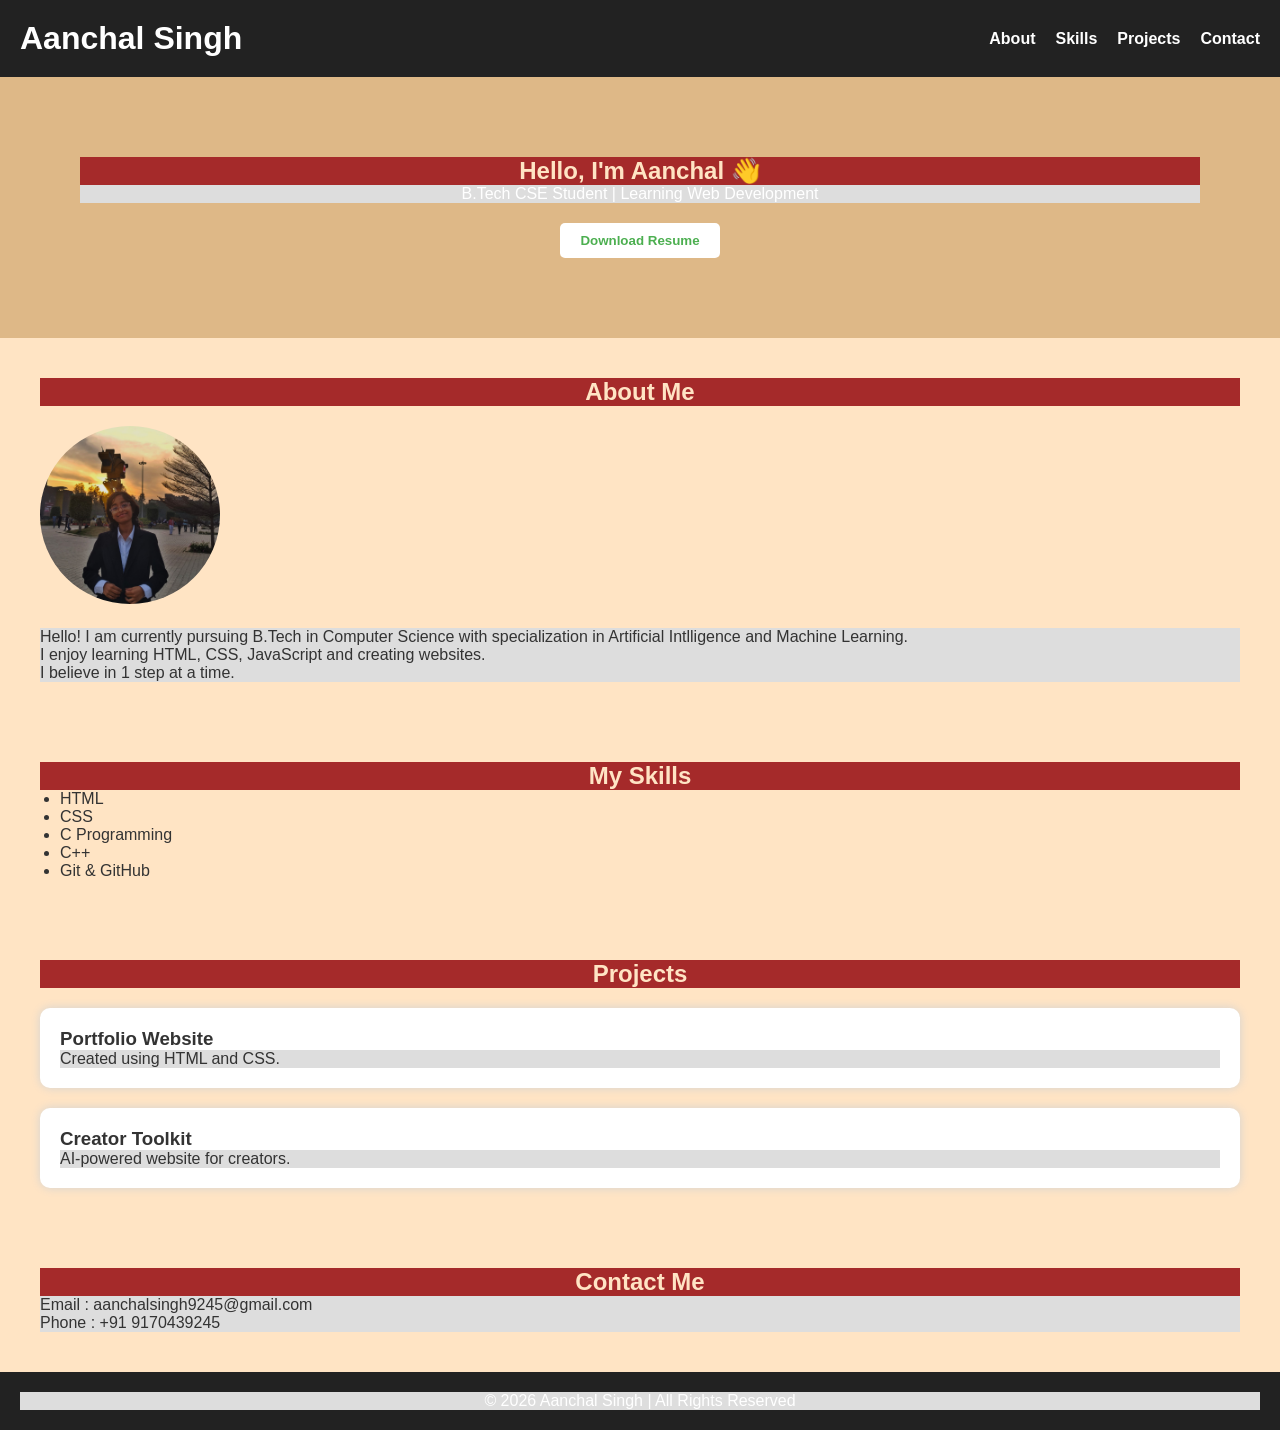
==== index.html @ ee15a7a4 "first project using html" ====
<!DOCTYPE html>
<!-- Tells the browser that this document is HTML5 -->

<html lang="en">
<!-- Root element of the webpage. lang="en" means the page language is English -->

<head>

    <!-- Character encoding (supports almost all languages) -->
    <meta charset="UTF-8">

    <!-- Makes website responsive on mobile devices -->
    <meta name="viewport" content="width=device-width, initial-scale=1.0">

    <!-- Title displayed on browser tab -->
    <title>Aanchal's Portfolio</title>

    <!-- Connecting external CSS file -->
    <link rel="stylesheet" href="style.css">

</head>

<body>

    <!-- ================= HEADER ================= -->

    <header>

        <!-- Website Name -->
        <h1>Aanchal Singh</h1>

        <!-- Navigation Bar -->
        <nav>

            <!-- Unordered List -->
            <ul>

                <!-- Anchor tags create clickable links -->
                <li><a href="#about">About</a></li>

                <li><a href="#skills">Skills</a></li>

                <li><a href="#projects">Projects</a></li>

                <li><a href="#contact">Contact</a></li>

            </ul>

        </nav>

    </header>

    <!-- ================= HERO SECTION ================= -->

    <section class="hero">

        <h2>Hello, I'm Aanchal 👋</h2>

        <p>
            B.Tech CSE Student | Learning Web Development
        </p>

        <button>Download Resume</button>

    </section>

    <!-- ================= ABOUT ================= -->

    <section id="about">

        <h2>About Me</h2>

        <img src="aanchal.jpeg" alt="My Photo">

        <p>

            Hello!
            I am currently pursuing B.Tech in Computer Science with specialization in Artificial Intlligence and Machine Learning. <br>
            I enjoy learning HTML, CSS, JavaScript and creating websites.
            <br>
            I believe in 1 step at a time.

        </p>

    </section>

    <!-- ================= SKILLS ================= -->

    <section id="skills">

        <h2>My Skills</h2>

        <ul>

            <li>HTML</li>

            <li>CSS</li>

            <li>C Programming</li>

            <li>C++</li>

            <li>Git & GitHub</li>

        </ul>

    </section>

    <!-- ================= PROJECTS ================= -->

    <section id="projects">

        <h2>Projects</h2>

        <div class="project">

            <h3>Portfolio Website</h3>

            <p>
                Created using HTML and CSS.
            </p>

        </div>

        <div class="project">

            <h3>Creator Toolkit</h3>

            <p>
                AI-powered website for creators.
            </p>

        </div>

    </section>

    <!-- ================= CONTACT ================= -->

    <section id="contact">

        <h2>Contact Me</h2>

        <p>Email : aanchalsingh9245@gmail.com</p>

        <p>Phone : +91 9170439245</p>

    </section>

    <!-- ================= FOOTER ================= -->

    <footer>

        <p>
            © 2026 Aanchal Singh | All Rights Reserved
        </p>

    </footer>

</body>

</html>
---- style.css ----
/* Removes default margin and padding from all elements */

*{
    margin:0;
    padding:0;
    box-sizing:border-box;
}

/* Body styling */

body{

    font-family:Arial, sans-serif;

    background-color: bisque;

    color:#333;

}

/* Header */

header{

    background:#222;

    color:white;

    display:flex;

    justify-content:space-between;

    align-items:center;

    padding:20px;

}
h2{
    background-color: brown;
    text-align: center;
    color: bisque;
}

/* Navigation List */

nav ul{

    list-style:none;

    display:flex;

    gap:20px;

}

/* Navigation Links */

nav a{

    color:white;

    text-decoration:none;

    font-weight:bold;

}

/* Hover Effect */

nav a:hover{

    color:yellow;

}

/* Hero Section */

.hero{

    text-align:center;

    padding:80px;

    background-color: burlywood ;

    color:white;

}

/* Button */

button{

    margin-top:20px;

    padding:10px 20px;

    border:none;

    background:white;

    color:#4CAF50;

    font-weight:bold;

    cursor:pointer;

    border-radius:5px;

}

button:hover{

    background:#ddd;

}

/* General Section Styling */

section{

    padding:40px;

}

/* About Image */

#about img{

    width:180px;

    border-radius:50%;

    margin:20px 0;

}

/* Skills List */

#skills ul{

    margin-left:20px;

}

/* Project Cards */

.project{

    background:white;

    padding:20px;

    margin-top:20px;

    border-radius:10px;

    box-shadow:0 0 10px lightgray;

}

/* Footer */

footer{

    text-align:center;

    background:#222;

    color:white;

    padding:20px;

}
p{
    background-color: #ddd;
}
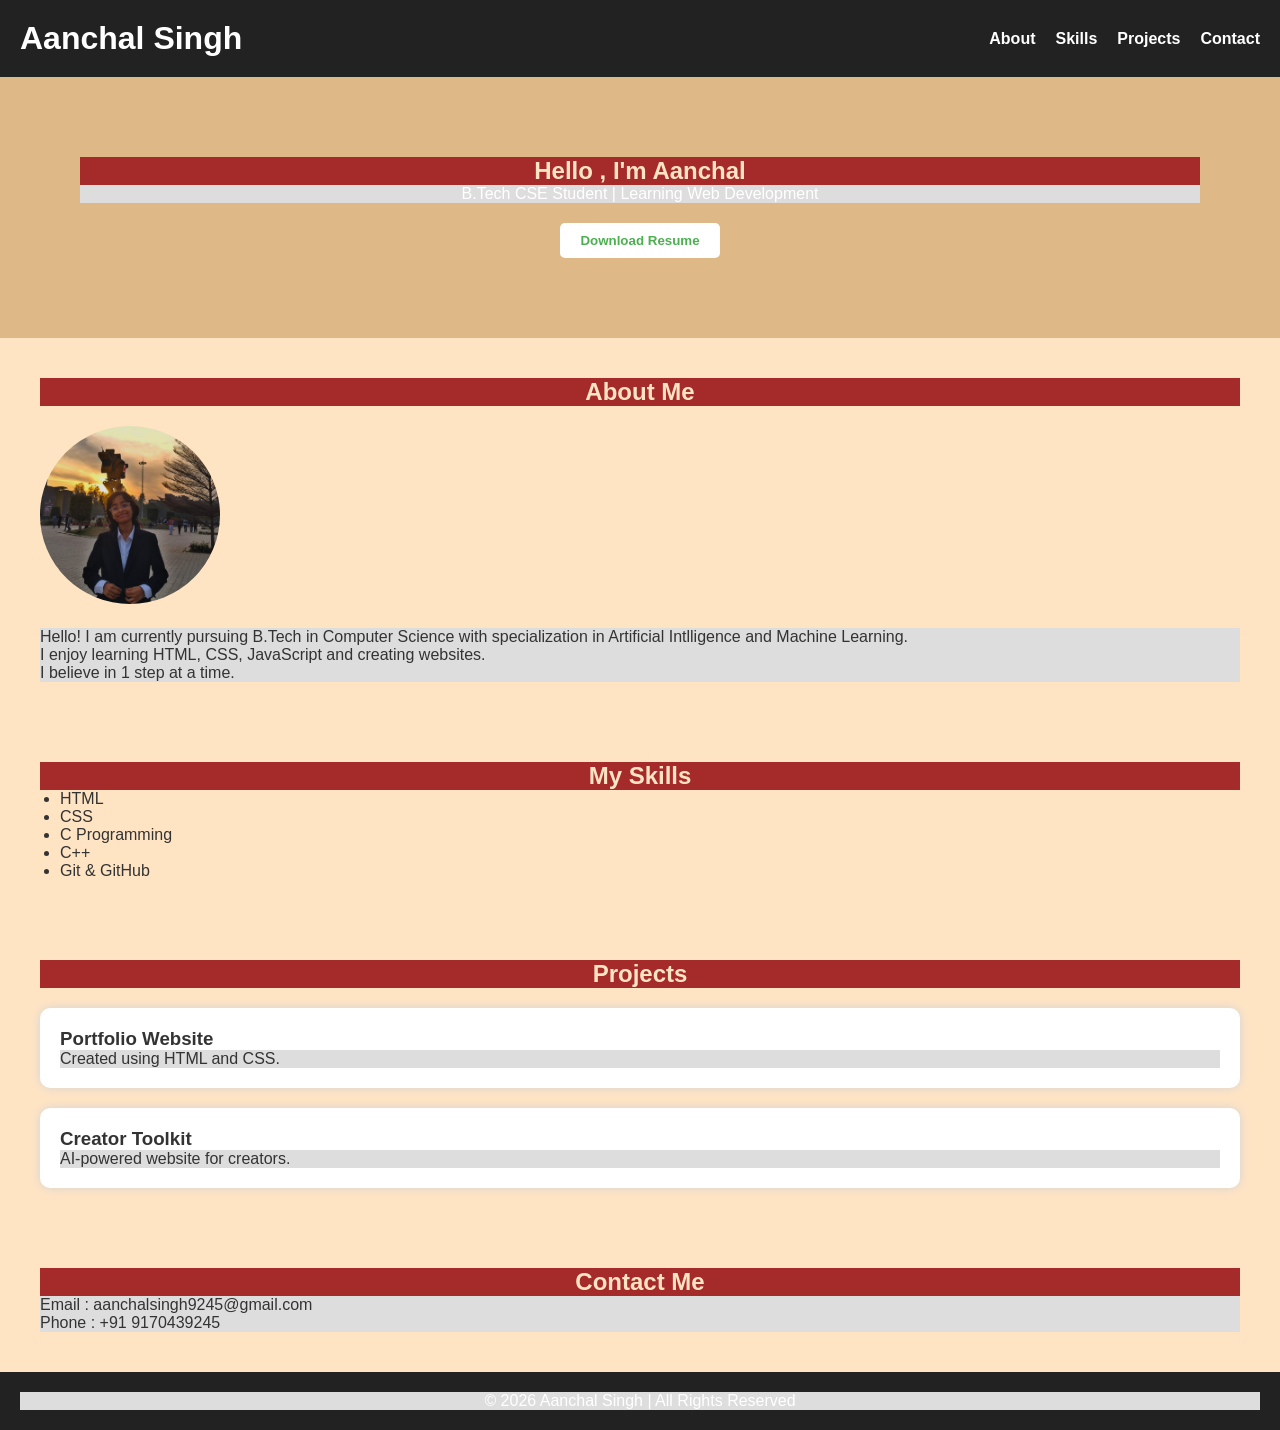
==== commit 471f6cc7: "practice file" ====
--- a/index.html
+++ b/index.html
@@ -54,7 +54,7 @@
 
     <section class="hero">
 
-        <h2>Hello, I'm Aanchal 👋</h2>
+        <h2>Hello , I'm Aanchal</h2>
 
         <p>
             B.Tech CSE Student | Learning Web Development
